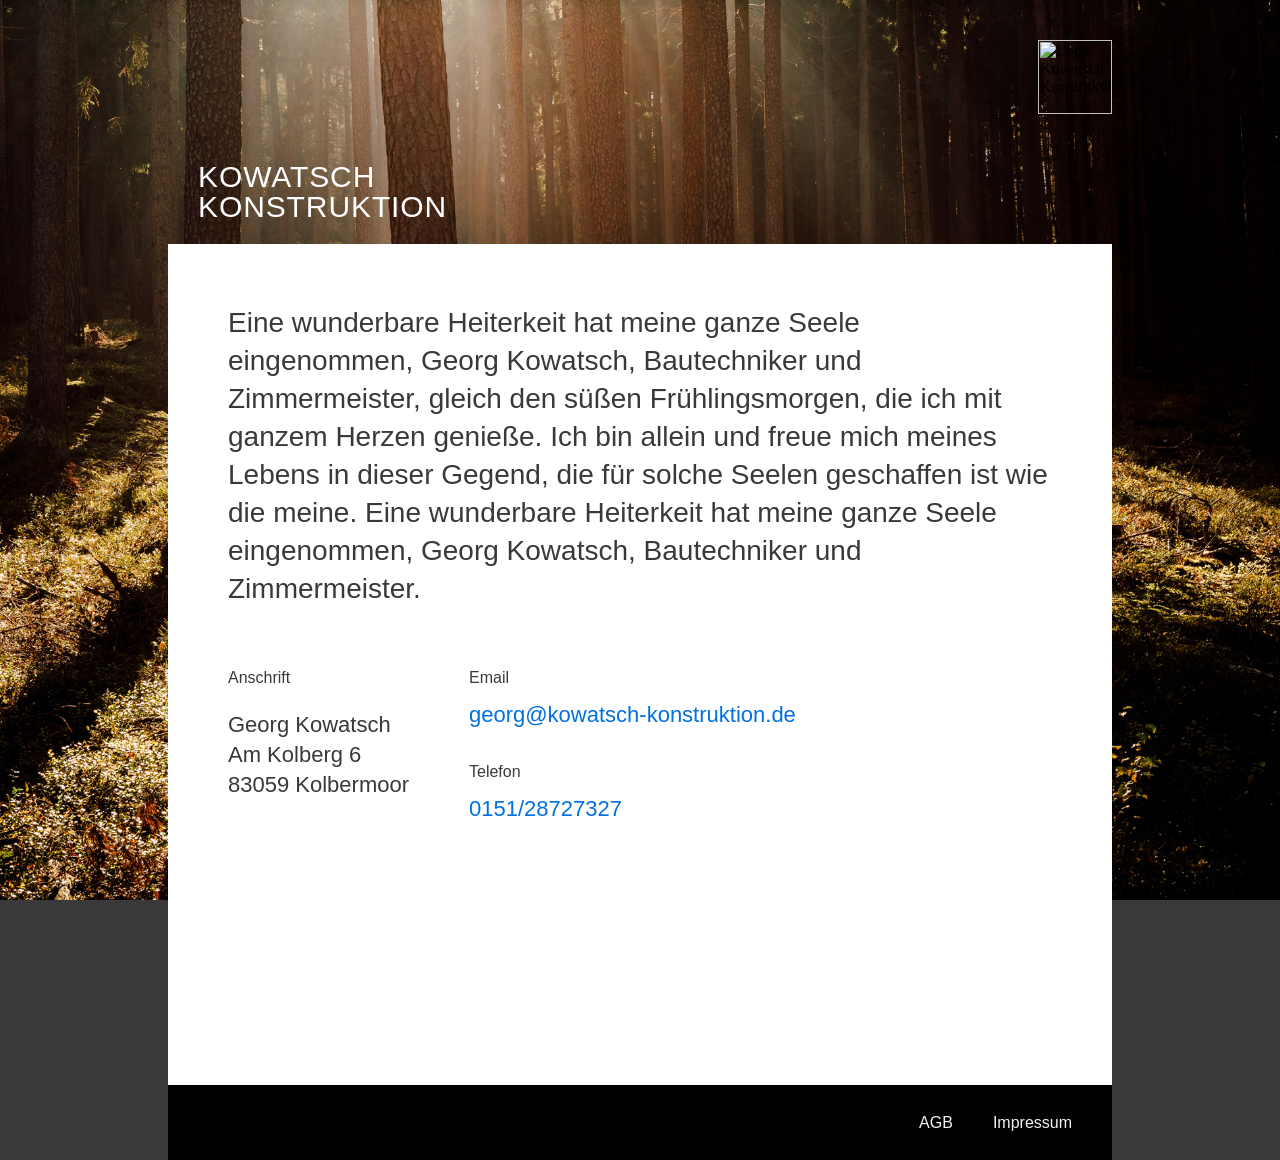
==== public/index.html @ a00186e9 "Bloed dass ich kein eigenes branch gemacht habe" ====
<DOCTYPE html>
<html>

<head>
  <meta>
  </meta>
  <title>Kowatsch Konstruktion</title>
  <link rel="icon" type="image/png" href="images/KOWATSCH_favicon.png" />
  <link rel="stylesheet" href="styles/main.css">
</head>

<body>
  <div class="width">
    <div class="header">
      <h1 id="header" class="brand">KOWATSCH<br>KONSTRUKTION</h1>
      <img id="logo" src="/images/KowatschLogoNegWhiteUnofficial.svg" alt="Logo Kowatsch Konstruktion">
    </div>
    <div class="container">
      <div class="container-element__top toggleTextSize">
        <p>Eine wunderbare Heiterkeit hat meine ganze Seele eingenommen, Georg Kowatsch, Bautechniker und Zimmermeister, gleich den
        süßen Frühlingsmorgen, die ich mit ganzem Herzen genieße. Ich bin allein und freue mich meines Lebens in dieser Gegend,
        die für solche Seelen geschaffen ist wie die meine. Eine wunderbare Heiterkeit hat meine ganze Seele eingenommen, Georg
        Kowatsch, Bautechniker und Zimmermeister.</p>
      </div>
      <div class="container-element__center">
        <div class="contact-left">
          <div class="contact-left__element">
            <p class="subhead">Anschrift</p>
            <p class="textMedium">
              Georg Kowatsch<br>
              Am Kolberg 6<br>
              83059 Kolbermoor<br>
            </p>
          </div>
        </div>
        <div class="contact-right">
          <div class="contact-right__element" id="email">
            <p class="subhead">Email</p>
            <a class="link textMediumLink" href="mailto:georg@kowatsch-konstruktion.de">georg@kowatsch-konstruktion.de</a>
          </div>
          <div class="contact-right__element">
            <p class="subhead" >Telefon</p>
            <a class="link textMediumLink" href="tel:+4915128727327">0151/28727327</a>
          </div>
        </div>
      </div>
      <div class="footer">
          <a class="legalLink" href="AGB.html">AGB</a>
          <a class="legalLink" href="impressum.html">Impressum</a>
      </div>
    </div>
  </div>
  <script src="/scripts/bundle.js"></script>
</body>

</html>
---- public/styles/main.css ----
@import './fonts.css';

/* CSS for screen sizes ipad(orientation portrait) and bigger*/
body {
  background: url("../images/adrian-infernus_kowatsch_konstruktion_p.jpg");
  background-size: auto 100%;
  background-position: center;
  background-repeat: no-repeat;
  background-color:#393939;
  display: flex;
  justify-content: center;
  margin: 0;
  -webkit-font-smoothing: antialiased;
  -moz-osx-font-smoothing: grayscale;
  text-rendering: optimizeLegibility;
}

.width {
  width: 944px;
}

.header {
  display: flex;
  flex-direction: row;
  justify-content: space-between;
  height: 244px;
}

#header {
  align-self: flex-end;
  padding: 0 0px 22px 30px;
  margin: 0;
}

#logo {
  align-self: flex-start;
  height: 74px;
  padding: 40px 0 ;
  margin: 0;
}

.container {
  display: flex;
  flex-direction: column;
  background-color: white;
  width: 944px;
  height: 916px;
}

.container-element__top {
  padding: 60px 60px;
}

.toggleTextSize {
  font-family: "FuturaPTBook", Futura, Trebuchet MS, Arial, sans-serif;
  font-size: 28px;
  line-height: 38px;
  color: #393939;
}

.container-element__top p {
  margin: 0;
}

.container-element__center {
  display: flex;
  flex-direction: row;
  align-content: start;
  padding: 0px 60px;
  margin-bottom: auto;
}

.contact-left {
  display: flex;
  flex-direction: column;
  padding: 0 60px 0 0;
  color: #393939;
}

.contact-left__element {
  margin-bottom: 32px;
}

.contact-right {
  display: flex;
  flex-direction: column;
  padding: 0 60px 0 0;
}

.contact-right__element {
  display: flex;
  flex-direction: column;
  margin-bottom: 32px;
}

.link {
  text-decoration: none;
}

.footer {
 display: flex;
  flex-direction: row;
  align-items: center;
  justify-content: flex-end;
  background-color: black;
  width: 944px;
  height: 75px;
  margin-top: auto;
}

.footer a {
  padding-right: 40px;
  padding-left: auto;
}

.footer a:hover {
  color:#215f99;
}

/* CSS for screen sizes between ipadPortrait and big smartphones*/
@media (max-width: 944px) {
  .width {
    width: 100%;
  }

  #logo {
  padding: 40px 40px;
  }

  .container {
    width: 100%;
    height: 100%;
  }

  .footer {
    width: 100%;
  }
}


/* CSS for screen sizes smaller than big smartphones*/
@media (max-width: 768px) {
  .width {
    width: 100%;
  }

  .container-element__center {
   flex-direction: column;
  }

  .toggleTextSize {
    font-family: "FuturaPTBook", Futura, Trebuchet MS, Arial, sans-serif;
    font-size: 22px;
    line-height: 30px;
    color: #393939;
  }

  .container {
    width: 100%;
    height: 100%;
  }

  .footer {
    width: 100%;
  }
}
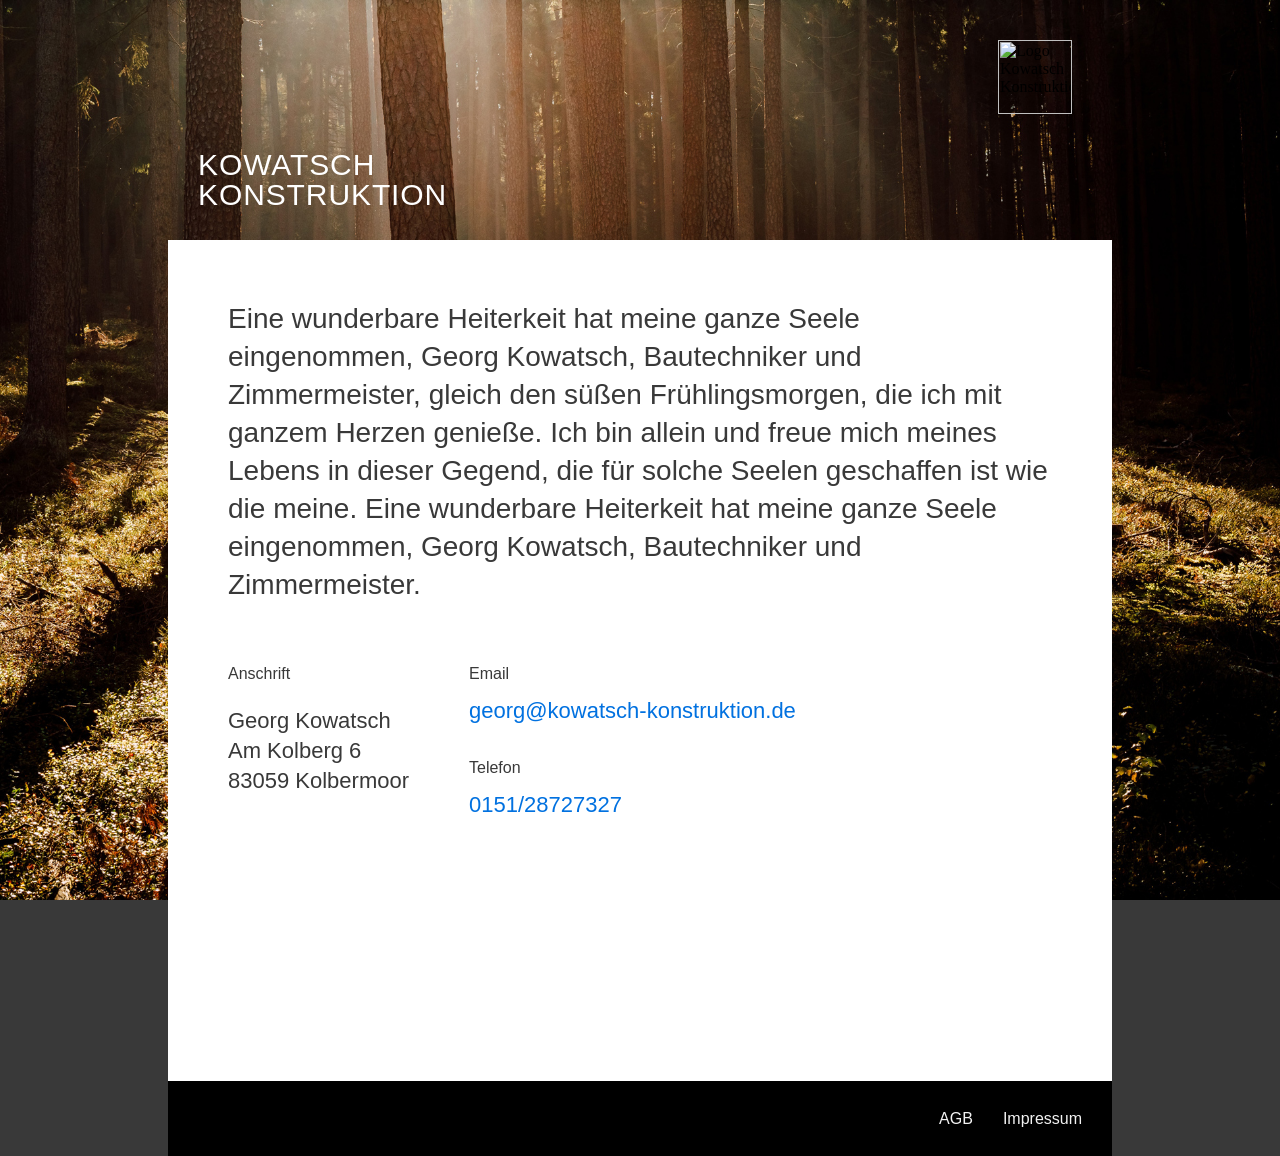
==== commit 12afa318: "media queries fixed" ====
--- a/public/index.html
+++ b/public/index.html
@@ -7,12 +7,13 @@
   <title>Kowatsch Konstruktion</title>
   <link rel="icon" type="image/png" href="images/KOWATSCH_favicon.png" />
   <link rel="stylesheet" href="styles/main.css">
+  <meta name="viewport" content="width=device-width, initial-scale=1.0">
 </head>
 
 <body>
   <div class="width">
     <div class="header">
-      <h1 id="header" class="brand">KOWATSCH<br>KONSTRUKTION</h1>
+      <h1 id="title" class="brand">KOWATSCH<br>KONSTRUKTION</h1>
       <img id="logo" src="/images/KowatschLogoNegWhiteUnofficial.svg" alt="Logo Kowatsch Konstruktion">
     </div>
     <div class="container">
--- a/public/styles/main.css
+++ b/public/styles/main.css
@@ -23,19 +23,19 @@
   display: flex;
   flex-direction: row;
   justify-content: space-between;
-  height: 244px;
+  height: 240px;
 }
 
-#header {
+#title {
   align-self: flex-end;
-  padding: 0 0px 22px 30px;
+  padding: 0 0px 30px 30px;
   margin: 0;
 }
 
 #logo {
   align-self: flex-start;
+  padding: 40px 40px 0px 0px;
   height: 74px;
-  padding: 40px 0 ;
   margin: 0;
 }
 
@@ -98,7 +98,7 @@
 }
 
 .footer {
- display: flex;
+  display: flex;
   flex-direction: row;
   align-items: center;
   justify-content: flex-end;
@@ -109,22 +109,18 @@
 }
 
 .footer a {
-  padding-right: 40px;
+  padding-right: 30px;
   padding-left: auto;
 }
 
 .footer a:hover {
-  color:#215f99;
+  color:#0171E0;
 }
 
 /* CSS for screen sizes between ipadPortrait and big smartphones*/
-@media (max-width: 944px) {
+@media only screen and (max-width: 944px) and (orientation: portrait){
   .width {
     width: 100%;
-  }
-
-  #logo {
-  padding: 40px 40px;
   }
 
   .container {
@@ -139,13 +135,27 @@
 
 
 /* CSS for screen sizes smaller than big smartphones*/
-@media (max-width: 768px) {
+@media only screen and (max-width: 768px){
   .width {
     width: 100%;
   }
 
+  .header {
+    height: 300px;
+  }
+
+  .container {
+    width: 100%;
+    height: 100%;
+  }
+
+  .container-element__top {
+    padding: 30px 30px 30px 30px;
+  }
+
   .container-element__center {
-   flex-direction: column;
+    flex-direction: column;
+    padding: 30px 30px 30px 30px;
   }
 
   .toggleTextSize {
@@ -155,11 +165,6 @@
     color: #393939;
   }
 
-  .container {
-    width: 100%;
-    height: 100%;
-  }
-
   .footer {
     width: 100%;
   }
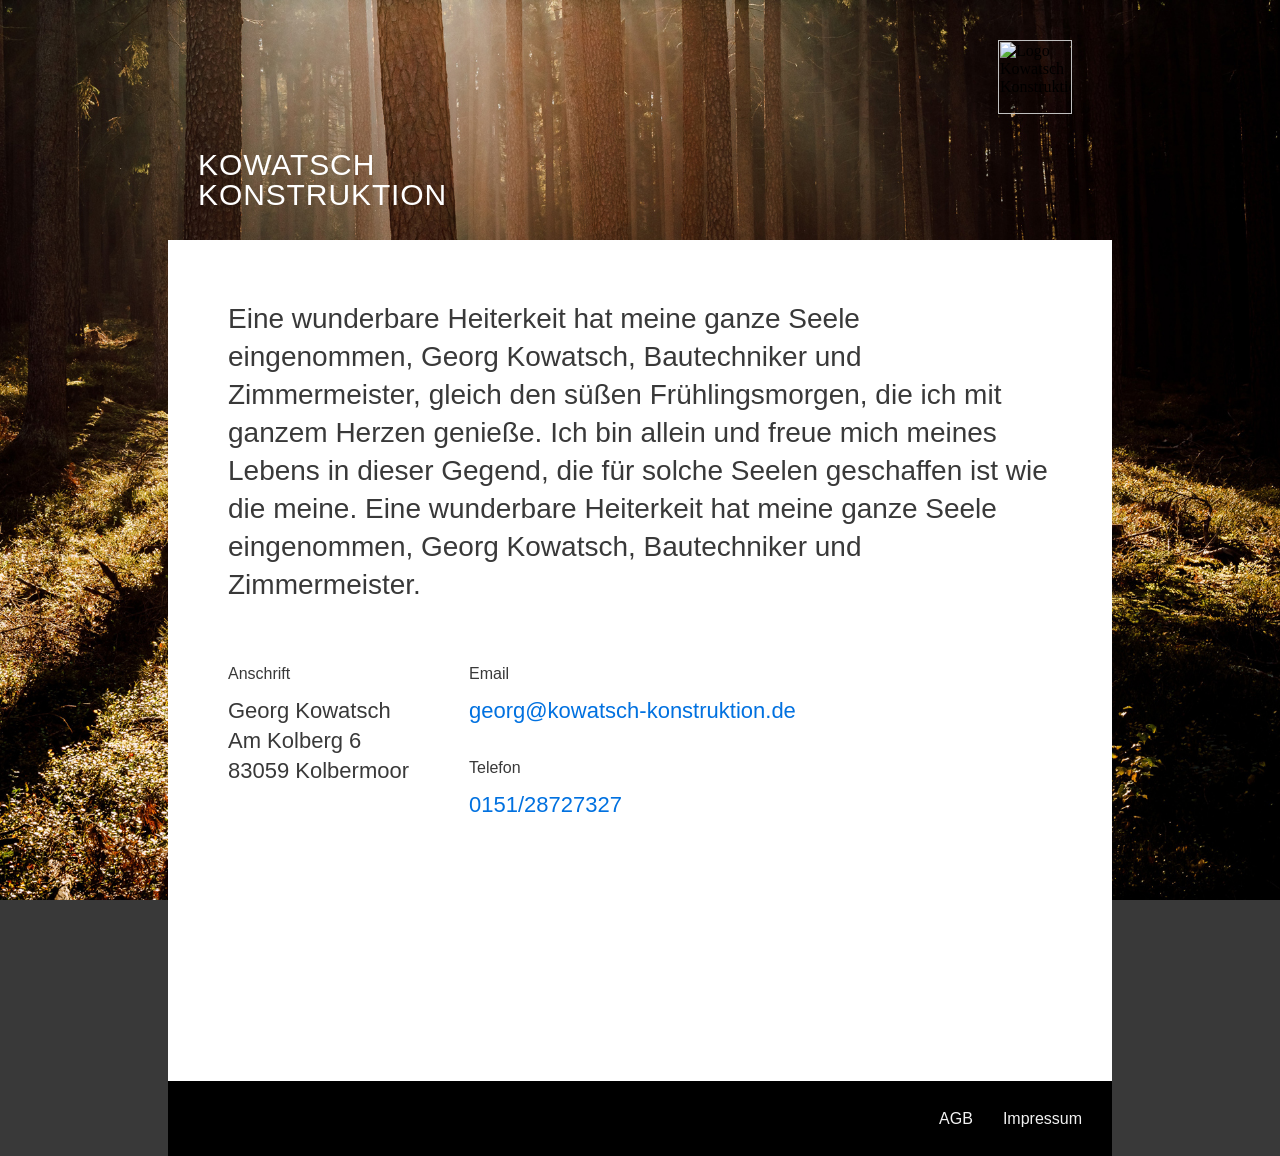
==== commit 99fb1558: "last adjustments tonight including Roberts revision' '" ====
--- a/public/index.html
+++ b/public/index.html
@@ -27,7 +27,7 @@
         <div class="contact-left">
           <div class="contact-left__element">
             <p class="subhead">Anschrift</p>
-            <p class="textMedium">
+            <p id="address" class="textMedium">
               Georg Kowatsch<br>
               Am Kolberg 6<br>
               83059 Kolbermoor<br>
--- a/public/styles/main.css
+++ b/public/styles/main.css
@@ -37,6 +37,10 @@
   padding: 40px 40px 0px 0px;
   height: 74px;
   margin: 0;
+}
+
+.linkToMain {
+  text-decoration: none;
 }
 
 .container {
@@ -81,6 +85,11 @@
   margin-bottom: 32px;
 }
 
+#address {
+  margin-top: 0;
+  margin-bottom: 0;
+}
+
 .contact-right {
   display: flex;
   flex-direction: column;
@@ -114,7 +123,7 @@
 }
 
 .footer a:hover {
-  color:#0171E0;
+  color:#62A2E2;
 }
 
 /* CSS for screen sizes between ipadPortrait and big smartphones*/
@@ -125,7 +134,6 @@
 
   .container {
     width: 100%;
-    height: 100%;
   }
 
   .footer {
@@ -146,7 +154,6 @@
 
   .container {
     width: 100%;
-    height: 100%;
   }
 
   .container-element__top {
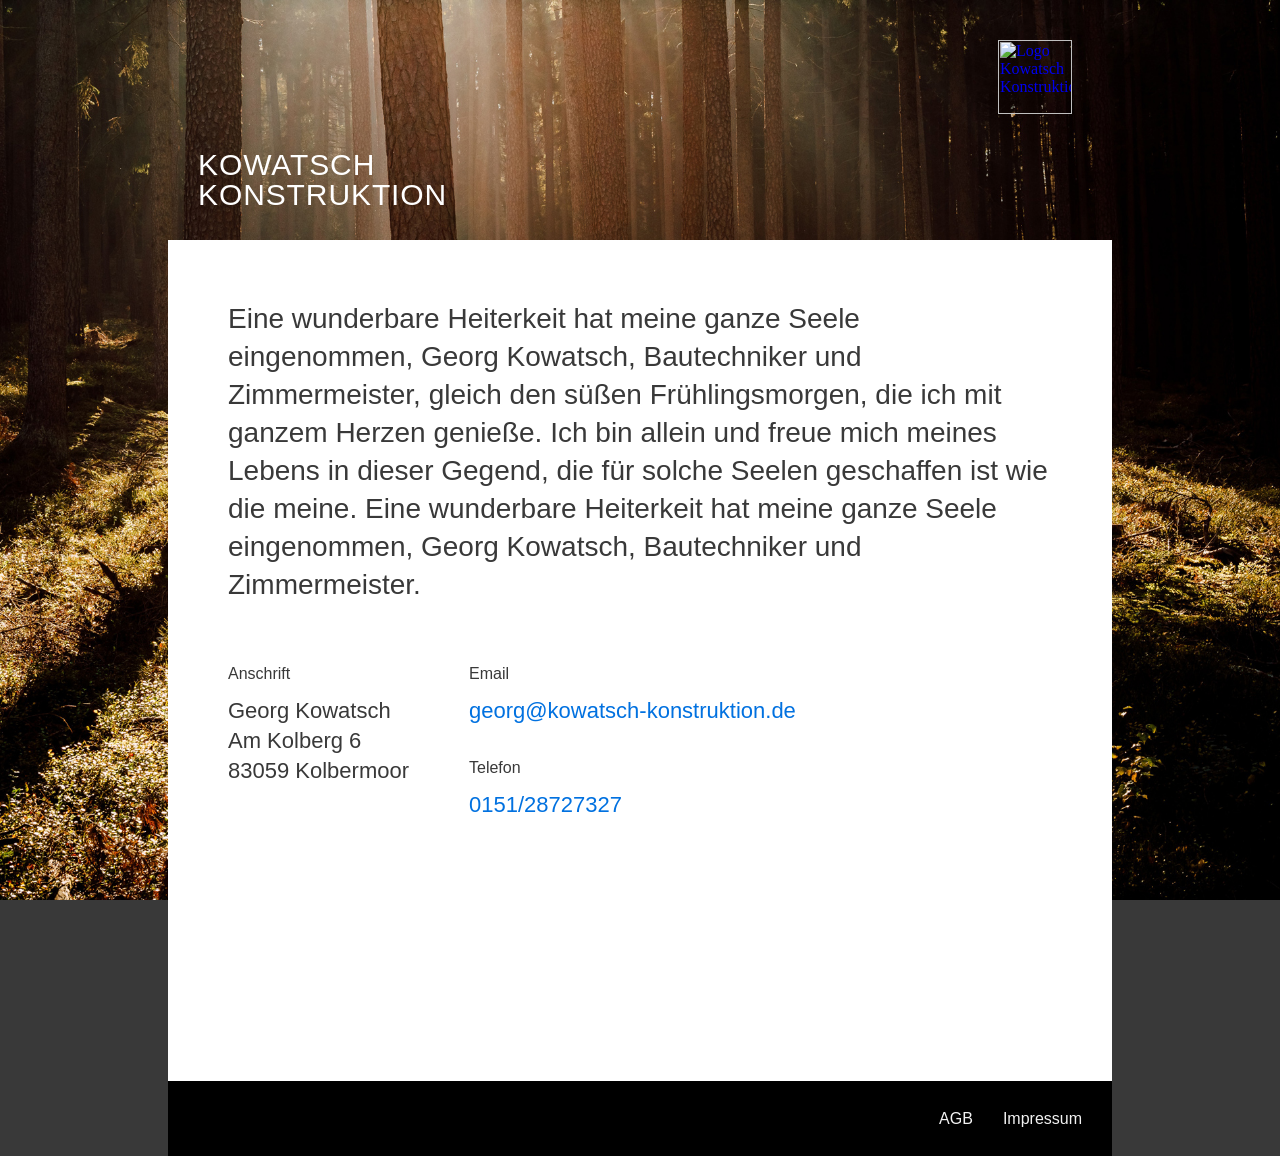
==== commit ddc66cab: "done" ====
--- a/public/index.html
+++ b/public/index.html
@@ -13,8 +13,10 @@
 <body>
   <div class="width">
     <div class="header">
-      <h1 id="title" class="brand">KOWATSCH<br>KONSTRUKTION</h1>
-      <img id="logo" src="/images/KowatschLogoNegWhiteUnofficial.svg" alt="Logo Kowatsch Konstruktion">
+      <a href="./index.html" id="title" class="brand linkToMain">KOWATSCH<br>KONSTRUKTION</a>
+      <a href="./index.html" class="linkToMain">
+        <img id="logo" src="/images/KowatschLogoNegWhiteUnofficial.svg" alt="Logo Kowatsch Konstruktion">
+      </a>
     </div>
     <div class="container">
       <div class="container-element__top toggleTextSize">
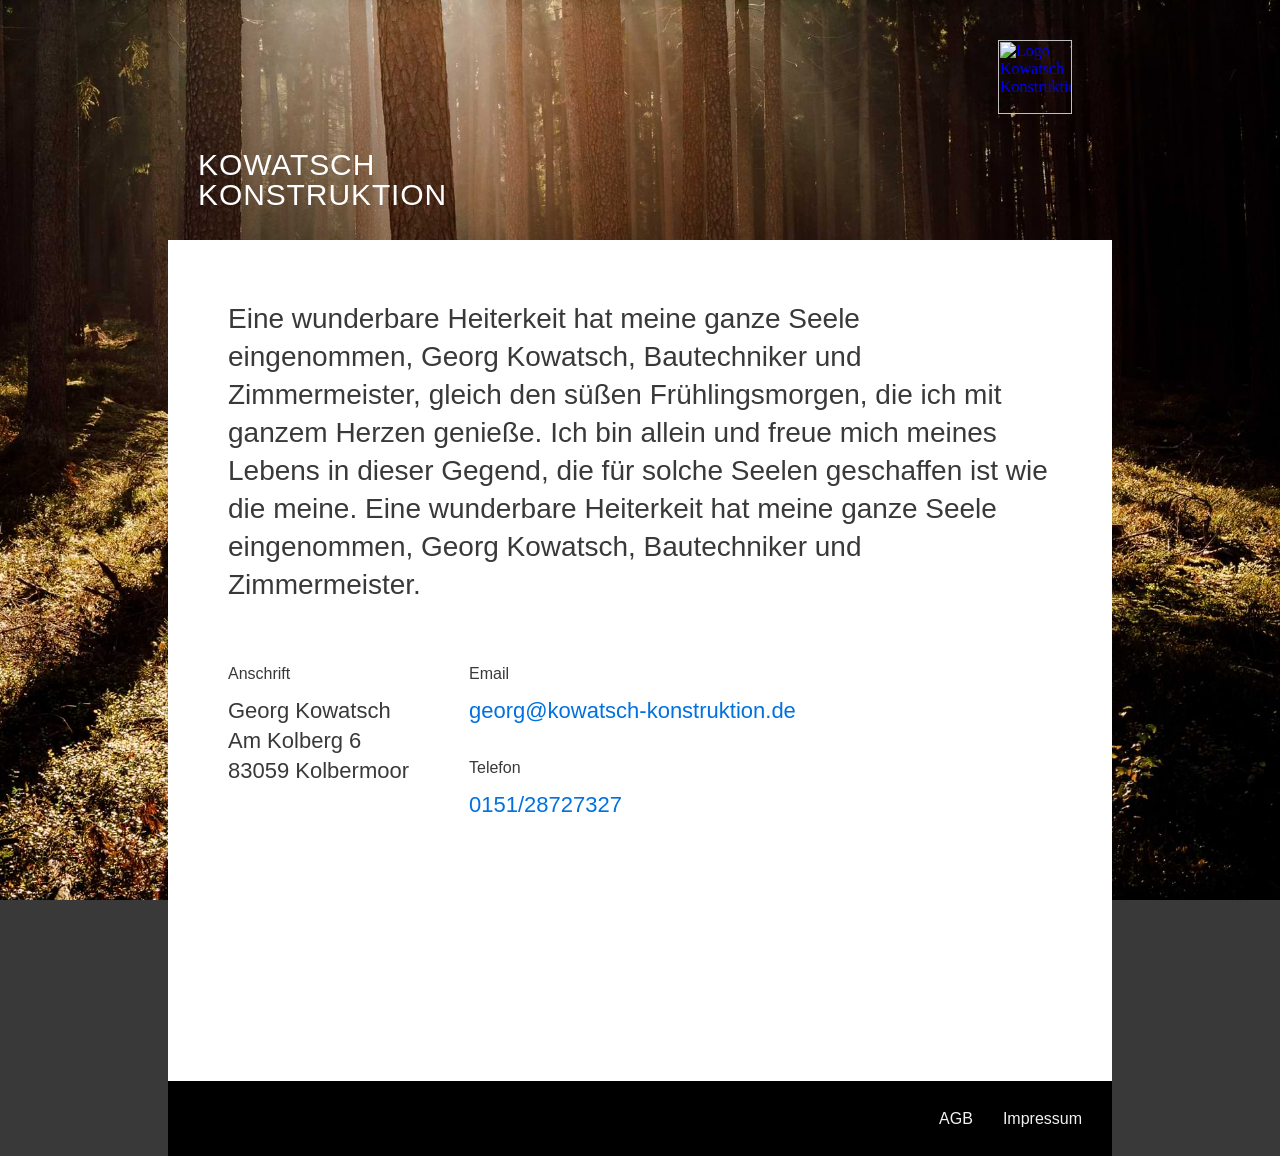
==== commit 02db0242: "background image smaller file size" ====
--- a/public/index.html
+++ b/public/index.html
@@ -2,8 +2,7 @@
 <html>
 
 <head>
-  <meta>
-  </meta>
+  <meta charset='UTF-8'>
   <title>Kowatsch Konstruktion</title>
   <link rel="icon" type="image/png" href="images/KOWATSCH_favicon.png" />
   <link rel="stylesheet" href="styles/main.css">
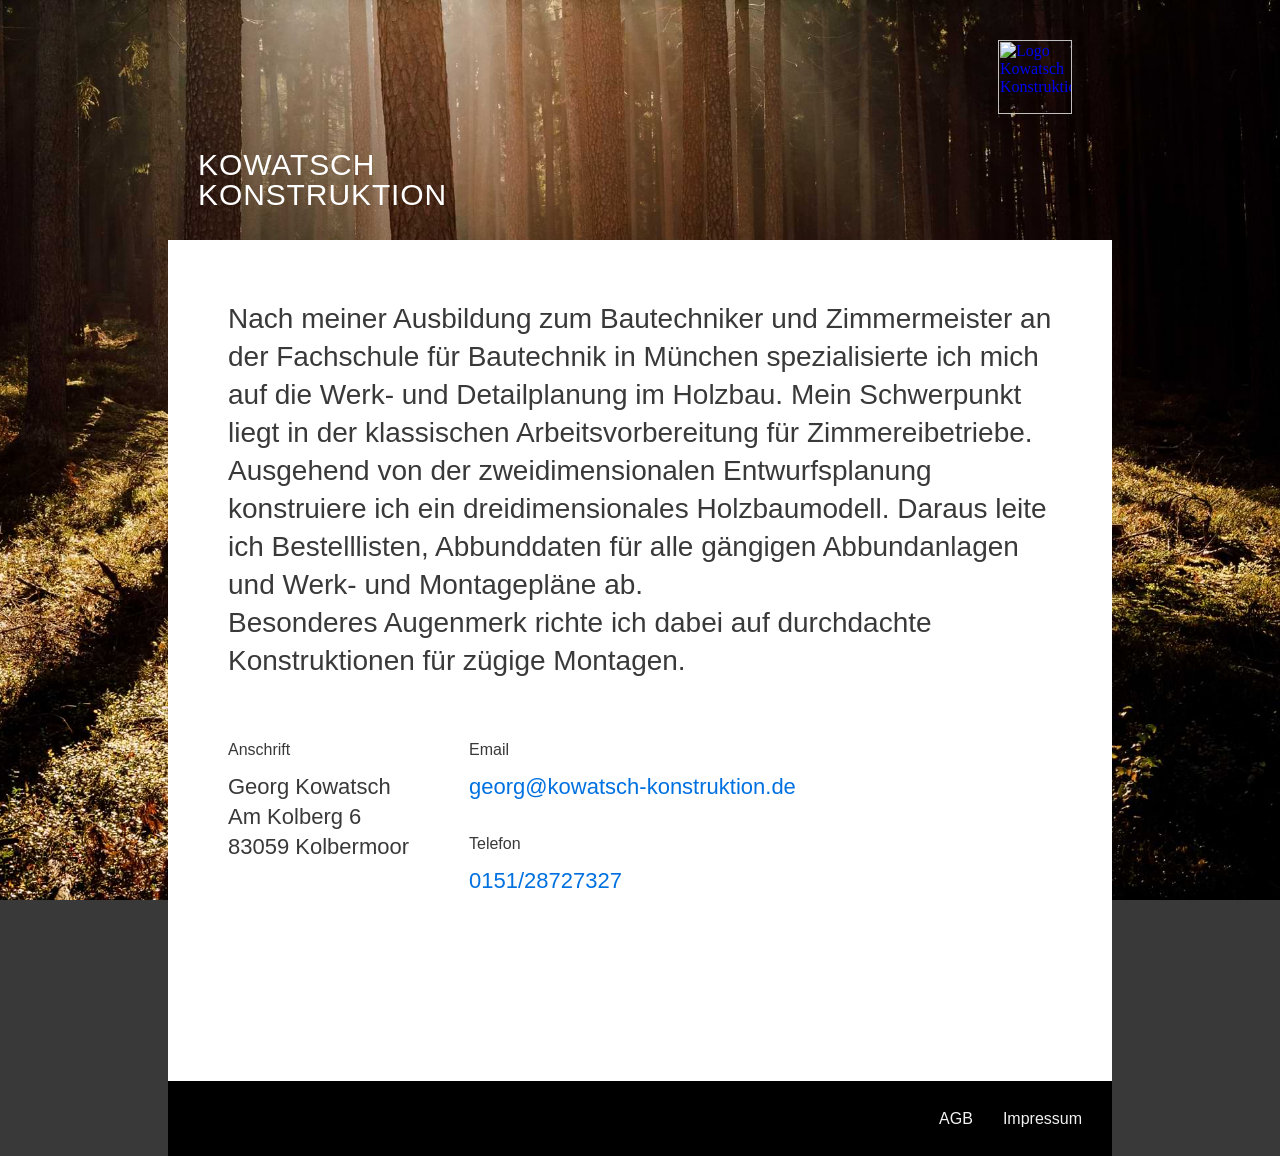
==== commit 6d834b48: "text uptodate, width bug fixed" ====
--- a/public/index.html
+++ b/public/index.html
@@ -19,10 +19,10 @@
     </div>
     <div class="container">
       <div class="container-element__top toggleTextSize">
-        <p>Eine wunderbare Heiterkeit hat meine ganze Seele eingenommen, Georg Kowatsch, Bautechniker und Zimmermeister, gleich den
-        süßen Frühlingsmorgen, die ich mit ganzem Herzen genieße. Ich bin allein und freue mich meines Lebens in dieser Gegend,
-        die für solche Seelen geschaffen ist wie die meine. Eine wunderbare Heiterkeit hat meine ganze Seele eingenommen, Georg
-        Kowatsch, Bautechniker und Zimmermeister.</p>
+        <p>Nach meiner Ausbildung zum Bautechniker und Zimmermeister an der Fachschule für Bautechnik in München spezialisierte ich mich auf die Werk- und Detailplanung im Holzbau. Mein Schwerpunkt liegt in der klassischen Arbeitsvorbereitung für Zimmereibetriebe. Ausgehend von der zweidimensionalen Entwurfsplanung konstruiere ich ein dreidimensionales Holzbaumodell. Daraus leite ich Bestelllisten, Abbunddaten für alle gängigen Abbundanlagen und Werk- und Montagepläne ab.
+        <br>
+        Besonderes Augenmerk richte ich dabei auf durchdachte Konstruktionen für zügige Montagen.
+        </p>
       </div>
       <div class="container-element__center">
         <div class="contact-left">
--- a/public/styles/main.css
+++ b/public/styles/main.css
@@ -126,10 +126,10 @@
   color:#62A2E2;
 }
 
-/* CSS for screen sizes between ipadPortrait and big smartphones*/
-@media only screen and (max-width: 944px) and (orientation: portrait){
+/* CSS for screen sizes between ipadPortrait and big smartphones */
+@media only screen and (max-width: 944px) {
   .width {
-    width: 100%;
+    width: 100vw;
   }
 
   .container {
@@ -143,7 +143,7 @@
 
 
 /* CSS for screen sizes smaller than big smartphones*/
-@media only screen and (max-width: 768px){
+@media only screen and (max-width: 768px) {
   .width {
     width: 100%;
   }
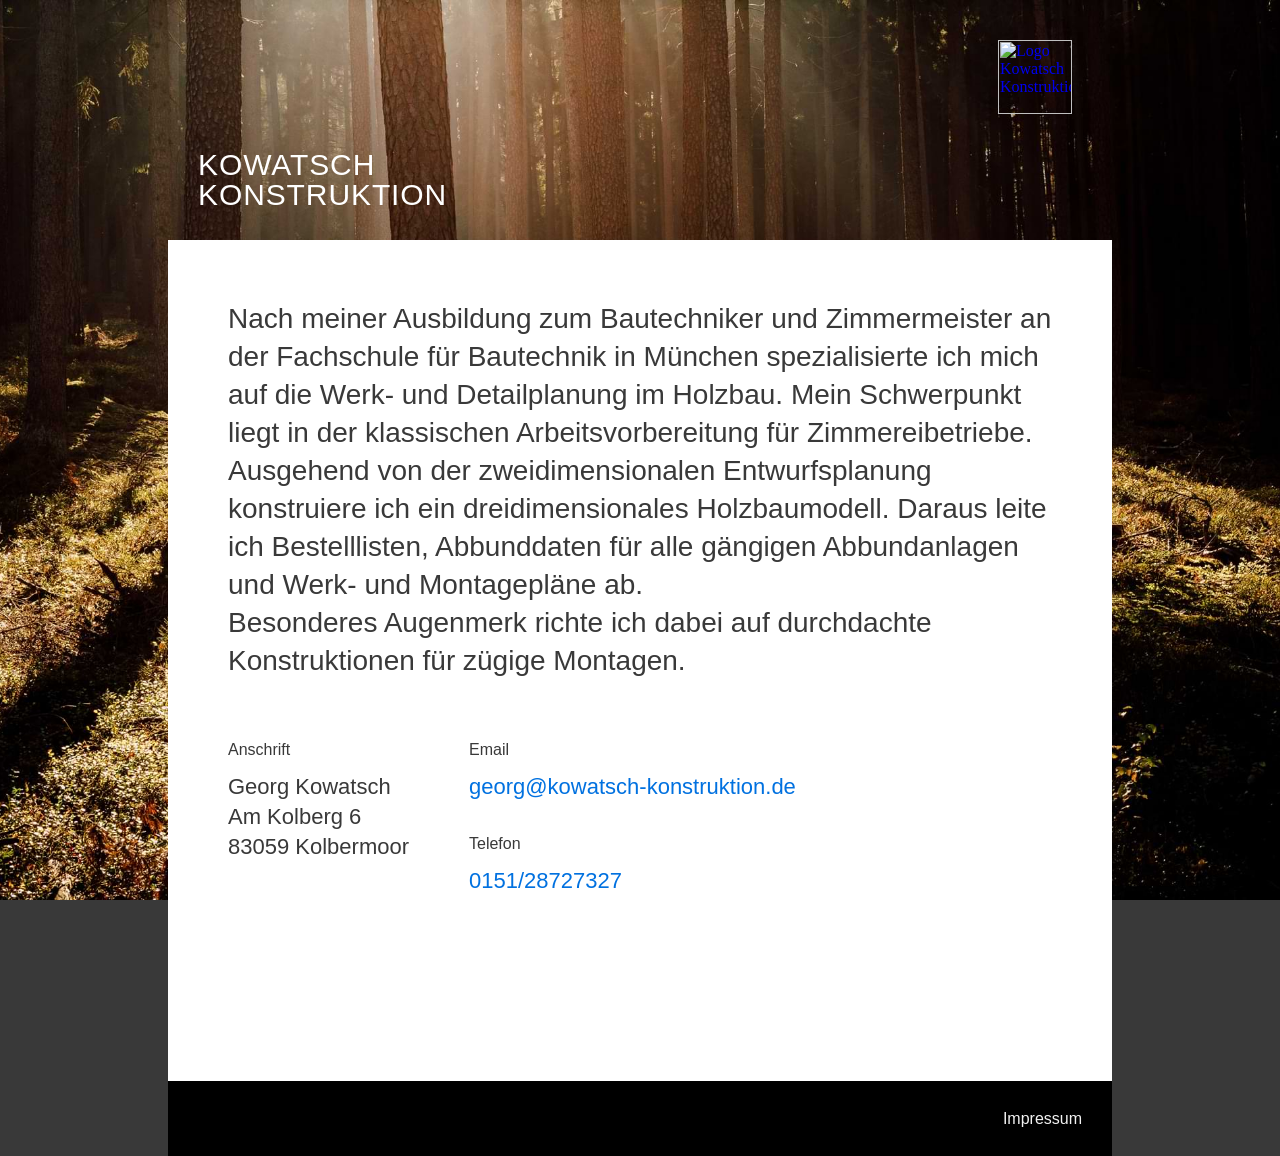
==== commit 93025639: "website ready to deploy it suppose" ====
--- a/public/index.html
+++ b/public/index.html
@@ -41,13 +41,12 @@
             <a class="link textMediumLink" href="mailto:georg@kowatsch-konstruktion.de">georg@kowatsch-konstruktion.de</a>
           </div>
           <div class="contact-right__element">
-            <p class="subhead" >Telefon</p>
+            <p class="subhead">Telefon</p>
             <a class="link textMediumLink" href="tel:+4915128727327">0151/28727327</a>
           </div>
         </div>
       </div>
       <div class="footer">
-          <a class="legalLink" href="AGB.html">AGB</a>
           <a class="legalLink" href="impressum.html">Impressum</a>
       </div>
     </div>
